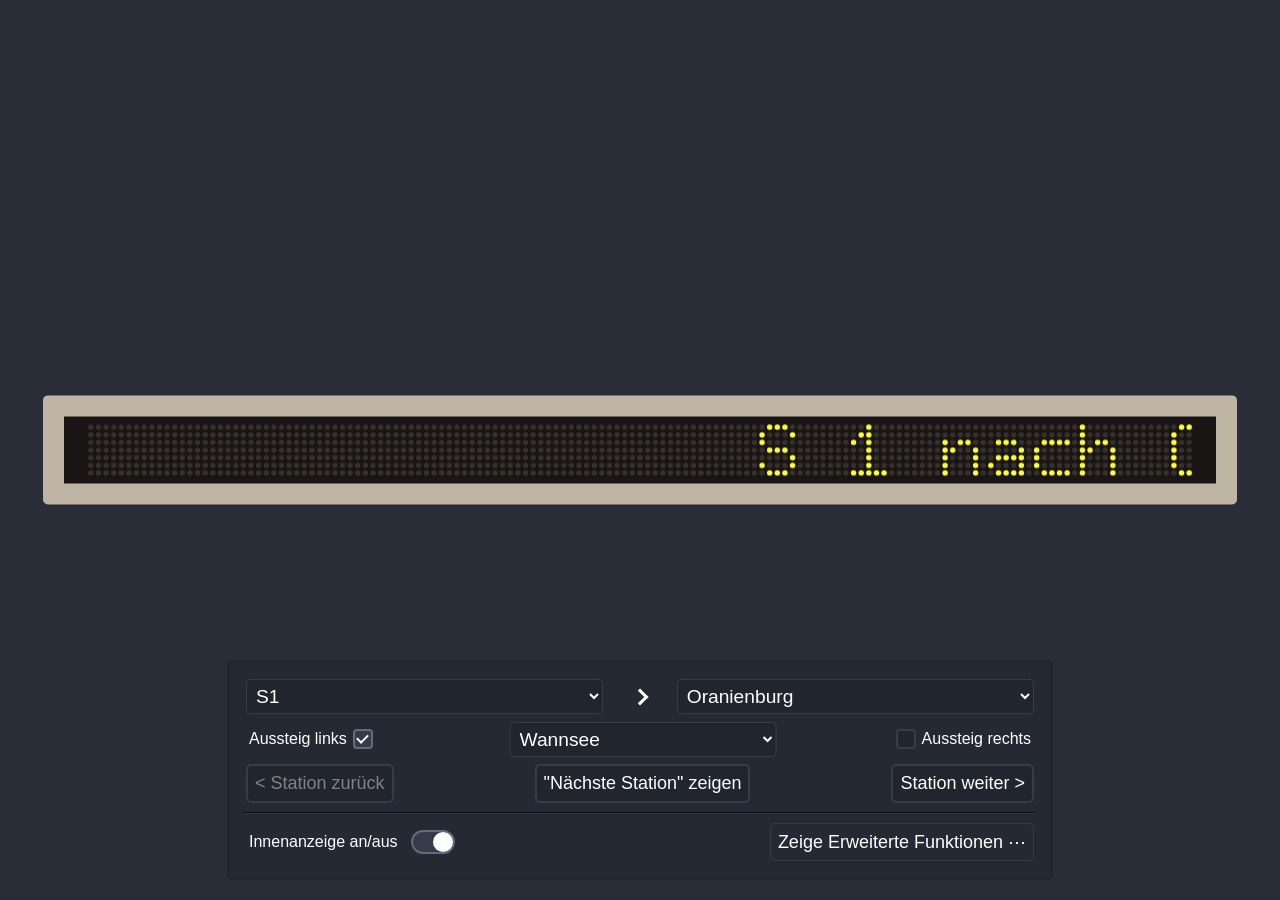
==== index.html @ eaa5893d "added slider" ====
<!DOCTYPE html>
<html>
<head>
    <meta charset="UTF-8">
    <meta name="viewport" content="width=device-width, initial-scale=1.0">
    <title>Innenanzeige Simulator</title>
    <link rel="stylesheet" type="text/css" href="./static/style.css">
    <script type="module" src="./static/main.js"></script>
    <script type="module" src="./static/input.js"></script>
</head>

<body>
    
    <div id="matrix_frame">
        <div id="matrix">
            <canvas id="canvas"></canvas>
        </div>
    </div>

    <div id="control_box">

        <div id="destination_box">
            <select name="line" id="line"></select>
            <div class="arrow"></div>
            <select name="destination" id="destination"></select>
        </div>

        <div id="current_box">
            <div class="checkbox_wrapper">
                <label for="left_checkbox">Aussteig links</label>
                <input type="checkbox" checked name="left_checkbox" id="left_checkbox" class="checkbox">
            </div>
            
            <select name="current_station" id="current_station"></select>

            <div class="checkbox_wrapper">
                <input type="checkbox" name="right_checkbox" id="right_checkbox" class="checkbox">
                <label for="right_checkbox">Aussteig rechts</label>
            </div>
        </div>

        <div id="modes_box">
            <button id="previous_station_button">< Station zurück</button>
            <button id="toggle_state_button">"Nächste Station" zeigen</button>
            <button id="next_station_button">Station weiter ></button>
        </div>

        <hr style="border-color: #373c459f;">

        <div id="bottom_actions">
            <div id="switch_wrapper">
                <label for="on_off_slider" id="on_off_slider_label">Innenanzeige an/aus</label>
                <label class="switch">
                    <input type="checkbox" name="on_off_slider" id="on_off_slider" checked>
                    <span class="slider"></span>
                </label>
            </div>

            <button class="secondary">Zeige Erweiterte Funktionen ⋯</button>
        </div>

    </div>

</body>
</html>
---- static/style.css ----
body {
    background-color: #282d37;
}

/**************************************/

#matrix_frame {
    position: absolute;
    top:50%;
    left:50%;
    transform: translate(-50%, -50%);

    width: min(2600px,90%);

    background-color: #191514;

    border-color: #beb5a4;
    border-style: solid;
    border-width: 1.7vw;
    border-radius: 5px;
}
/* TODO: Center matrix between 0px and control_box when window height to small (transition: 0.3s)*/

#matrix {
    margin-top: 0.6%;
    margin-bottom: 0.6%;
    margin-left: 2%;
    margin-right: 2%;
}

/**************************************/

#control_box {
    position: fixed;
    bottom: 20px;

    width: min(800px,95%);

    left:50%;
    transform: translateX(-50%);

    display: flex;
    flex-direction: column;

    background-color: #252933;
    padding: 10px;
    border-radius: 5px;
    border-color: #20252e;
    border-style: solid;
    border-width: 3px;
}
#control_box *{
    margin: 3px;
}

#destination_box{
    display: flex;
    flex-direction: row;
    align-items: center;
    justify-content: space-between;

}
#destination_box select{
    width: 45%;
}

#current_box{
    display: flex;
    flex-direction: row;
    align-items: center;
    justify-content: space-between;
}

#current_station {
    position: absolute;
    left: 50%;
    transform: translateX(-50%);
}

#modes_box {
    display: flex;
    flex-direction: row;
    justify-content: space-between;
}

#bottom_actions{
    display: flex;
    flex-direction: row;
    justify-content: space-between;
}

/**************************************/

.arrow{
    width: 15px;
    height: 15px;
    
    border-style: solid;
    border-width: 5px;
    border-left: none;
    border-bottom: none;
    
    transform: rotate(45deg) scale(0.6);

    border-color: white;
  }

/**************************************/

select {
    background-color: #20252e;
    color: #ffffff;

    border-color: #373c45;
    border-radius: 4px;
    
    font-size: larger;

    padding: 5px;

    min-width: 0;
    flex-shrink: 1;
}

.checkbox_wrapper{
    display: flex;
    flex-direction: row;
    align-items: center;
}

label {
    color: white;
    font-family: sans-serif;
    user-select: none;
}

button {
    background-color: #20252e;
    color: white;

    border-style: solid;
    border-width: 2px;
    border-color: #373c45;
    border-radius: 5px;

    padding: 7px;

    font-size: large;
    font-family: sans-serif;

    transition: 0.2s;
}
button:hover:enabled{
    background-color: #171b21;
    border-color: #646c7b;
    cursor: pointer;
}
button:active:enabled{
    background-color: #343c4a;
}
button:disabled{
    color: #828282;
    cursor: not-allowed;
}

button.secondary{
    background-color: transparent;
    color: white;
    border-width: 1px;
    border-color: #373c45;
}
button.secondary:hover:enabled{
    background-color: #1a1e25;
    border-color: #646c7b;
    color: white;
}
button.secondary:active:enabled{
    background-color: #343c4a;
}

input[type="checkbox"]{
    appearance: none;
    
    width: 20px;
    height: 20px;

    background-color: #20252e;
    border: 2px solid #373c45;
    border-radius: 4px;
    cursor: pointer;

    transition: 0.1s;
}
input[type="checkbox"]:checked{
    background-color: #343c4a;
    border: 2px solid #646c7b;
}
input[type="checkbox"]:checked::after {
    content: '';
    display: block;

    width: 5px;
    height: 9px;
    border: 2px solid white;
    border-top: none;
    border-left: none;
    
    margin: 1px auto 0;
    transform: rotate(45deg);
}

.switch input{
    opacity: 0;
    width: 0;
    height: 0;
}
.switch{
    position: relative;
    display: inline-block;
    width: 40px;
    height: 20px;
    background-color: #20252e;

    border-style: solid;
    border-width: 2px;
    border-color: #373c45;
    border-radius: 20px;

    transition: 0.3s;
    cursor: pointer;
}
.slider{
    content: "";
    position: absolute;
    left: -3px;
    top: -3px;
    height: 20px;
    width: 20px;
    background: white;
    border-radius: 50%;
    transition: 0.3s;
}
.switch:has(input:checked) {
    background-color: #343c4a;
    border-color: #646c7b;
}
.switch input:checked + .slider {
    transform: translateX(20px);
}
#switch_wrapper{
    display: flex;
    flex-direction: row;
    align-items: center;
}
#on_off_slider_label{
    margin-right: 10px;
}
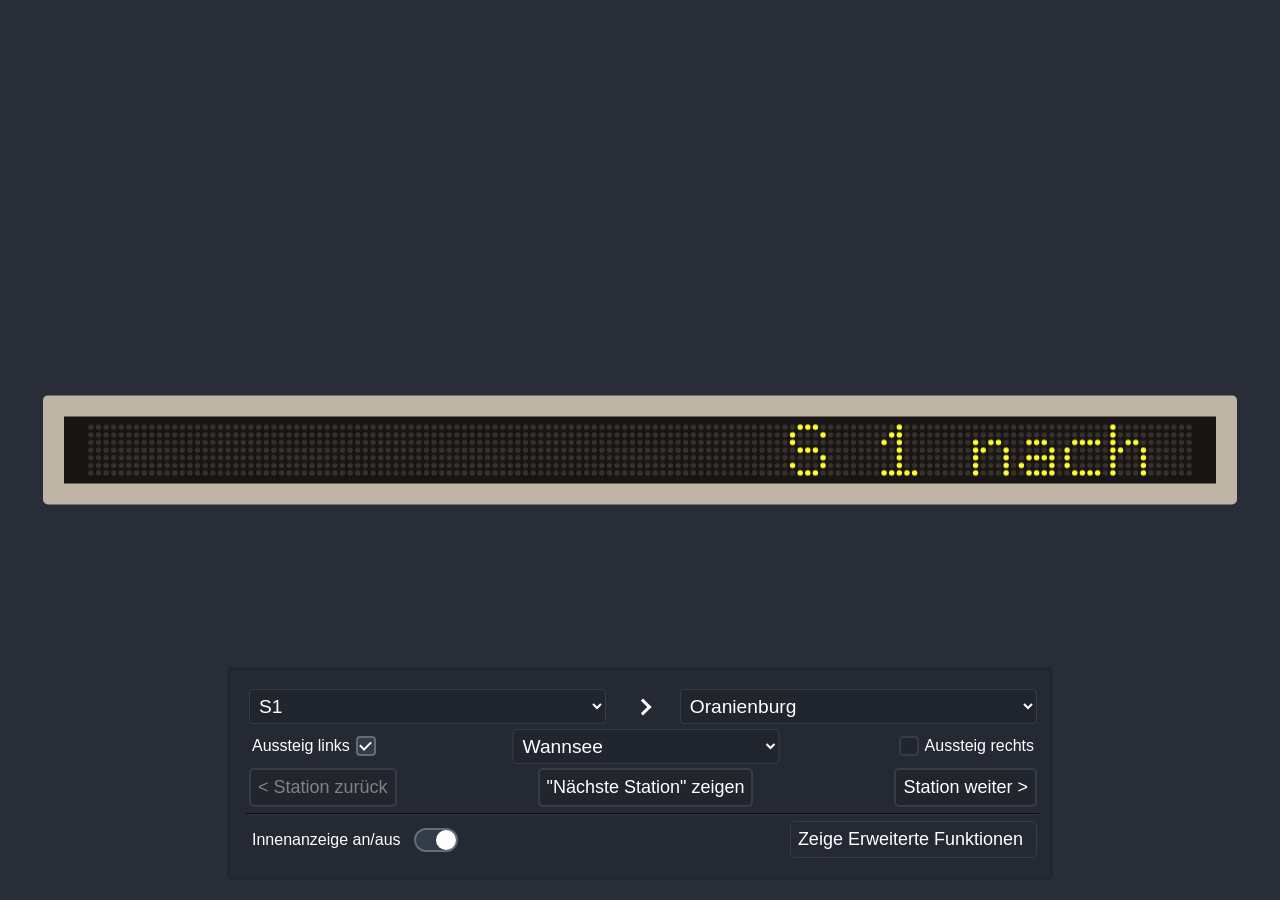
==== commit 6aafacf5: "added advanced settings page" ====
--- a/index.html
+++ b/index.html
@@ -19,44 +19,52 @@
 
     <div id="control_box">
 
-        <div id="destination_box">
-            <select name="line" id="line"></select>
-            <div class="arrow"></div>
-            <select name="destination" id="destination"></select>
-        </div>
+        <div id="main_page">
+            <div id="destination_box">
+                <select name="line" id="line"></select>
+                <div class="arrow"></div>
+                <select name="destination" id="destination"></select>
+            </div>
 
-        <div id="current_box">
-            <div class="checkbox_wrapper">
-                <label for="left_checkbox">Aussteig links</label>
-                <input type="checkbox" checked name="left_checkbox" id="left_checkbox" class="checkbox">
+            <div id="current_box">
+                <div class="checkbox_wrapper">
+                    <label for="left_checkbox">Aussteig links</label>
+                    <input type="checkbox" checked name="left_checkbox" id="left_checkbox" class="checkbox">
+                </div>
+                
+                <select name="current_station" id="current_station"></select>
+
+                <div class="checkbox_wrapper">
+                    <input type="checkbox" name="right_checkbox" id="right_checkbox" class="checkbox">
+                    <label for="right_checkbox">Aussteig rechts</label>
+                </div>
             </div>
-            
-            <select name="current_station" id="current_station"></select>
 
-            <div class="checkbox_wrapper">
-                <input type="checkbox" name="right_checkbox" id="right_checkbox" class="checkbox">
-                <label for="right_checkbox">Aussteig rechts</label>
+            <div id="modes_box">
+                <button id="previous_station_button">< Station zurück</button>
+                <button id="toggle_state_button">"Nächste Station" zeigen</button>
+                <button id="next_station_button">Station weiter ></button>
+            </div>
+
+            <hr style="border-color: #373c459f;">
+
+            <div id="bottom_actions">
+                <div id="switch_wrapper">
+                    <label for="on_off_slider" id="on_off_slider_label">Innenanzeige an/aus</label>
+                    <label class="switch">
+                        <input type="checkbox" name="on_off_slider" id="on_off_slider" checked>
+                        <span class="slider"></span>
+                    </label>
+                </div>
+
+                <button class="secondary" onclick="document.getElementById('control_box').classList.toggle('open')">
+                    Zeige Erweiterte Funktionen<span class="advanced_arrow"></span>
+                </button>
             </div>
         </div>
 
-        <div id="modes_box">
-            <button id="previous_station_button">< Station zurück</button>
-            <button id="toggle_state_button">"Nächste Station" zeigen</button>
-            <button id="next_station_button">Station weiter ></button>
-        </div>
-
-        <hr style="border-color: #373c459f;">
-
-        <div id="bottom_actions">
-            <div id="switch_wrapper">
-                <label for="on_off_slider" id="on_off_slider_label">Innenanzeige an/aus</label>
-                <label class="switch">
-                    <input type="checkbox" name="on_off_slider" id="on_off_slider" checked>
-                    <span class="slider"></span>
-                </label>
-            </div>
-
-            <button class="secondary">Zeige Erweiterte Funktionen ⋯</button>
+        <div id="advanced_page">
+            <button>advanced page</button>
         </div>
 
     </div>
--- a/static/style.css
+++ b/static/style.css
@@ -40,18 +40,68 @@
     transform: translateX(-50%);
 
     display: flex;
-    flex-direction: column;
-
+    overflow: hidden;
+    
     background-color: #252933;
     padding: 10px;
+    border: solid 3px #20252e;
     border-radius: 5px;
-    border-color: #20252e;
-    border-style: solid;
-    border-width: 3px;
+
+    transition: width 400ms cubic-bezier(0.075, 0.82, 0.165, 1);
 }
 #control_box *{
     margin: 3px;
 }
+#control_box.open{
+    width: min(1200px,95%);
+}
+
+#main_page{
+    width: min(800px, 95vw);
+    position: relative;
+
+    flex-shrink: 0;
+    flex-direction: column;
+}
+#advanced_page{
+    width: min(385px,95%);
+
+    flex-shrink: 0;
+    opacity: 0;
+    transition: opacity 400ms;
+}
+
+#control_box.open #advanced_page{
+    opacity: 1;
+}
+
+@media (max-width: 1200px){
+    #control_box{
+        flex-direction: column;
+        height: 180px;
+        transition: height 400ms cubic-bezier(0.075, 0.82, 0.165, 1);
+    }
+    #control_box.open{
+        width: min(800px,95%);
+        height: 400px;
+    }
+    #main_page, #advanced_page{
+        width: 100%;
+    }
+    
+    #control_box.open #main_page{
+        border-bottom: solid 1px #5a6272;
+        padding-bottom: 5px;
+    }
+}
+@media (min-width: 1200px){
+    #control_box.open #main_page{
+        border-right: solid 1px #5a6272;
+        padding-right: 5px;
+    }
+}
+
+/**************************************/
 
 #destination_box{
     display: flex;
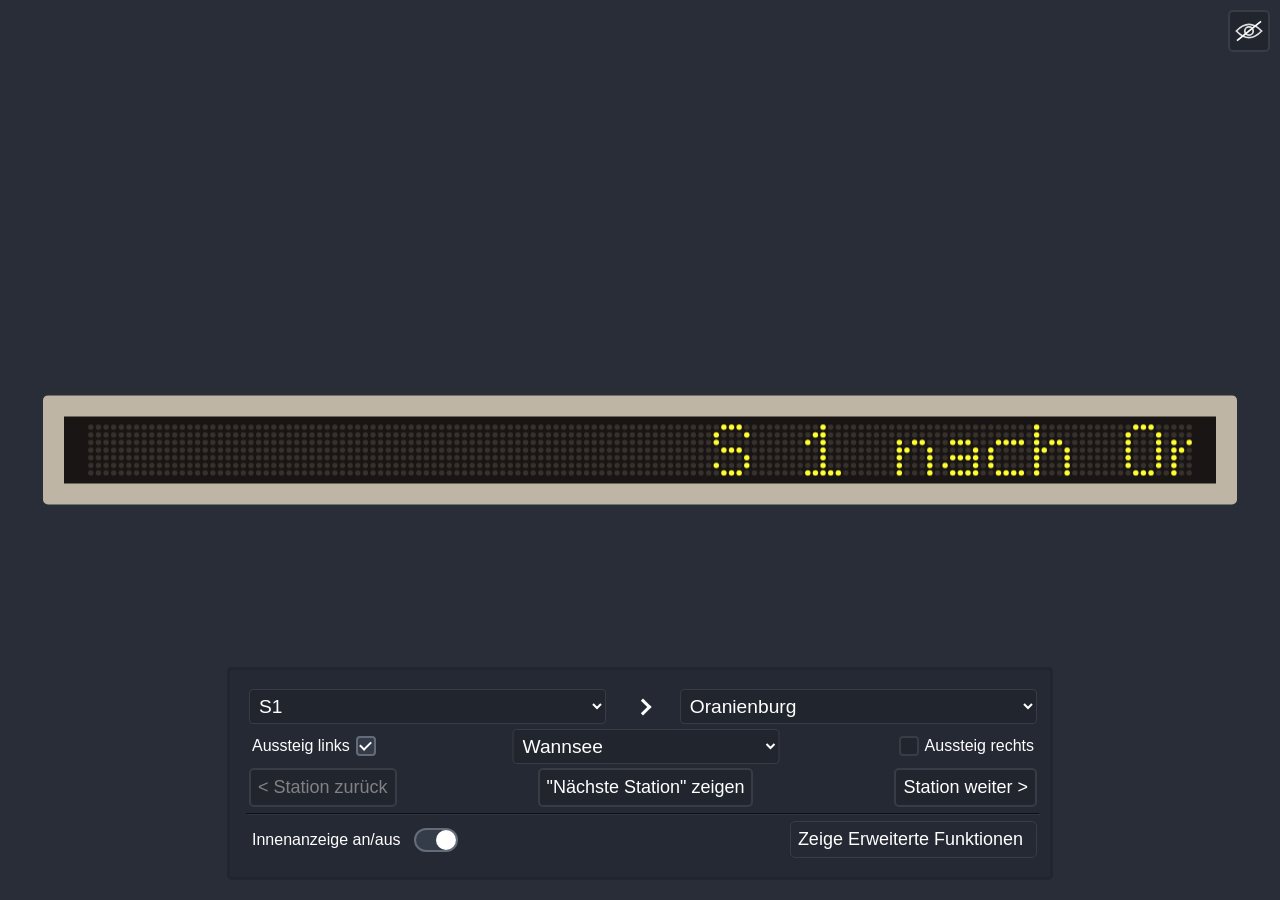
==== commit 5c7f0a39: "added hide ui button" ====
--- a/index.html
+++ b/index.html
@@ -69,5 +69,16 @@
 
     </div>
 
+    <div id="hide_ui_button" class="line" onclick="
+        document.getElementById('hide_ui_button').classList.toggle('line');
+        document.getElementById('control_box').classList.toggle('hidden');">
+        <svg viewBox="0 0 50 40" width="30" height="30">
+            <path d="M4,20 Q25,-2 46,20 Q25,42 4,20 Z"
+                  fill="none" stroke="#ddd" stroke-width="3"/>
+            <circle cx="25" cy="20" r="7" fill="none" stroke="#ddd" stroke-width="3"/>
+            <line x1='10%' y1='90%' x2='90%' y2='10%' stroke='#fff' stroke-width='3' id="cross_line"/>
+        </svg>
+    </div>
+
 </body>
 </html>
--- a/static/style.css
+++ b/static/style.css
@@ -41,6 +41,8 @@
 
     display: flex;
     overflow: hidden;
+
+    opacity: 1;
     
     background-color: #252933;
     padding: 10px;
@@ -54,6 +56,10 @@
 }
 #control_box.open{
     width: min(1200px,95%);
+}
+#control_box.hidden{
+    opacity: 0;
+    transition: opacity 180ms;
 }
 
 #main_page{
@@ -153,7 +159,7 @@
     transform: rotate(45deg) scale(0.6);
 
     border-color: white;
-  }
+}
 
 /**************************************/
 
@@ -304,4 +310,42 @@
 }
 #on_off_slider_label{
     margin-right: 10px;
+}
+
+/**************************************/
+
+#hide_ui_button{
+    position: fixed;
+    bottom: 20px;
+    right: 20px;
+
+    width: 30px;
+    height: 30px;
+
+    background-color: #20252e;
+    border: solid 2px #373c45; 
+    border-radius: 5px;
+
+    padding: 4px;
+}
+#hide_ui_button:hover{
+    background-color: #171b21;
+    border-color: #646c7b;
+    cursor: pointer;
+}
+#hide_ui_button:active{
+    background-color: #343c4a;
+}
+#cross_line{
+    opacity: 0;
+    transition: opacity 150ms;
+}
+#hide_ui_button.line #cross_line{
+    opacity: 1;
+}
+@media (max-width: 1400px){
+    #hide_ui_button{
+        top: 10px;
+        right: 10px;
+    }
 }
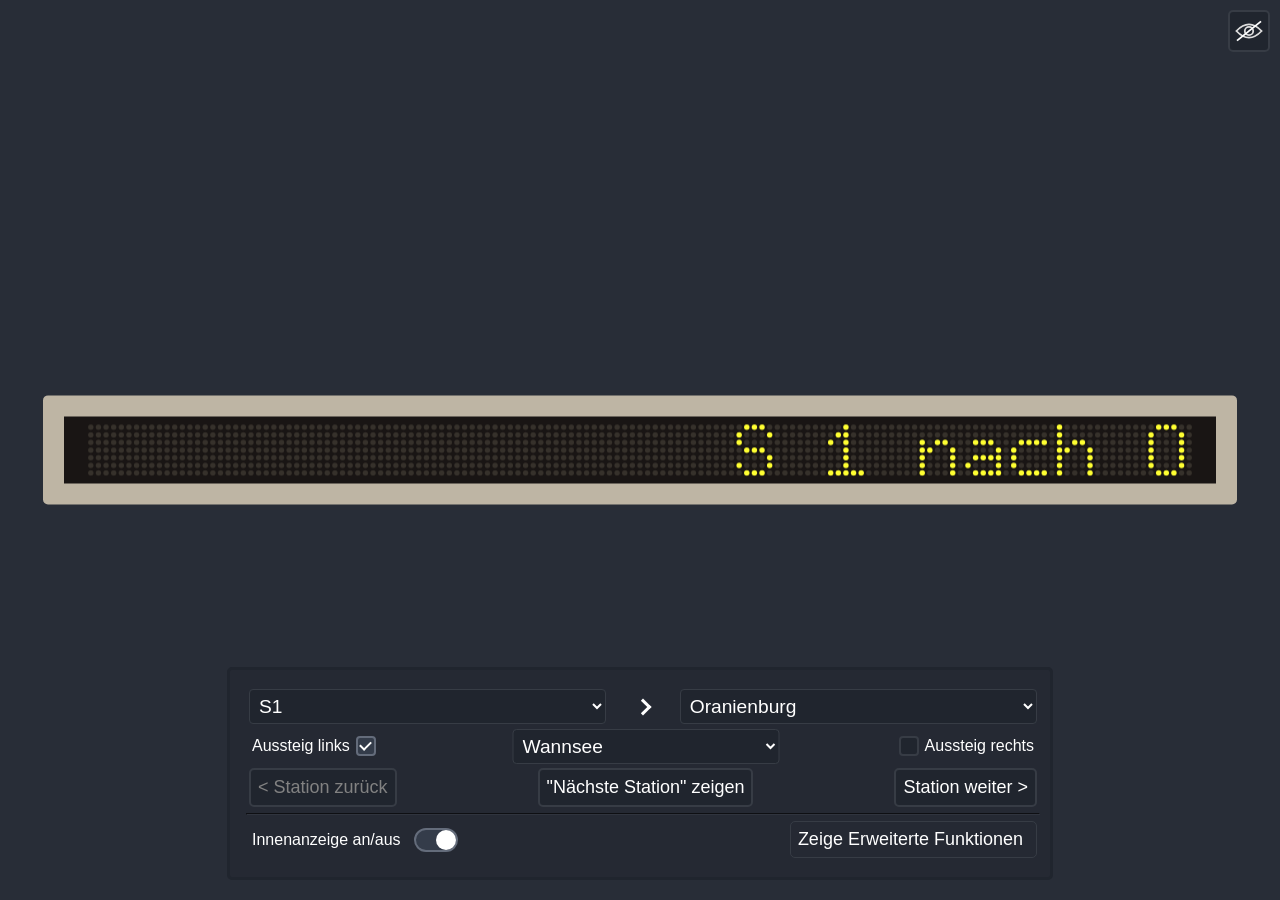
==== commit 734f1e7e: "added selftest" ====
--- a/index.html
+++ b/index.html
@@ -64,7 +64,7 @@
         </div>
 
         <div id="advanced_page">
-            <button>advanced page</button>
+            <button id="start_selftest_button">Start SELFTEST</button>
         </div>
 
     </div>
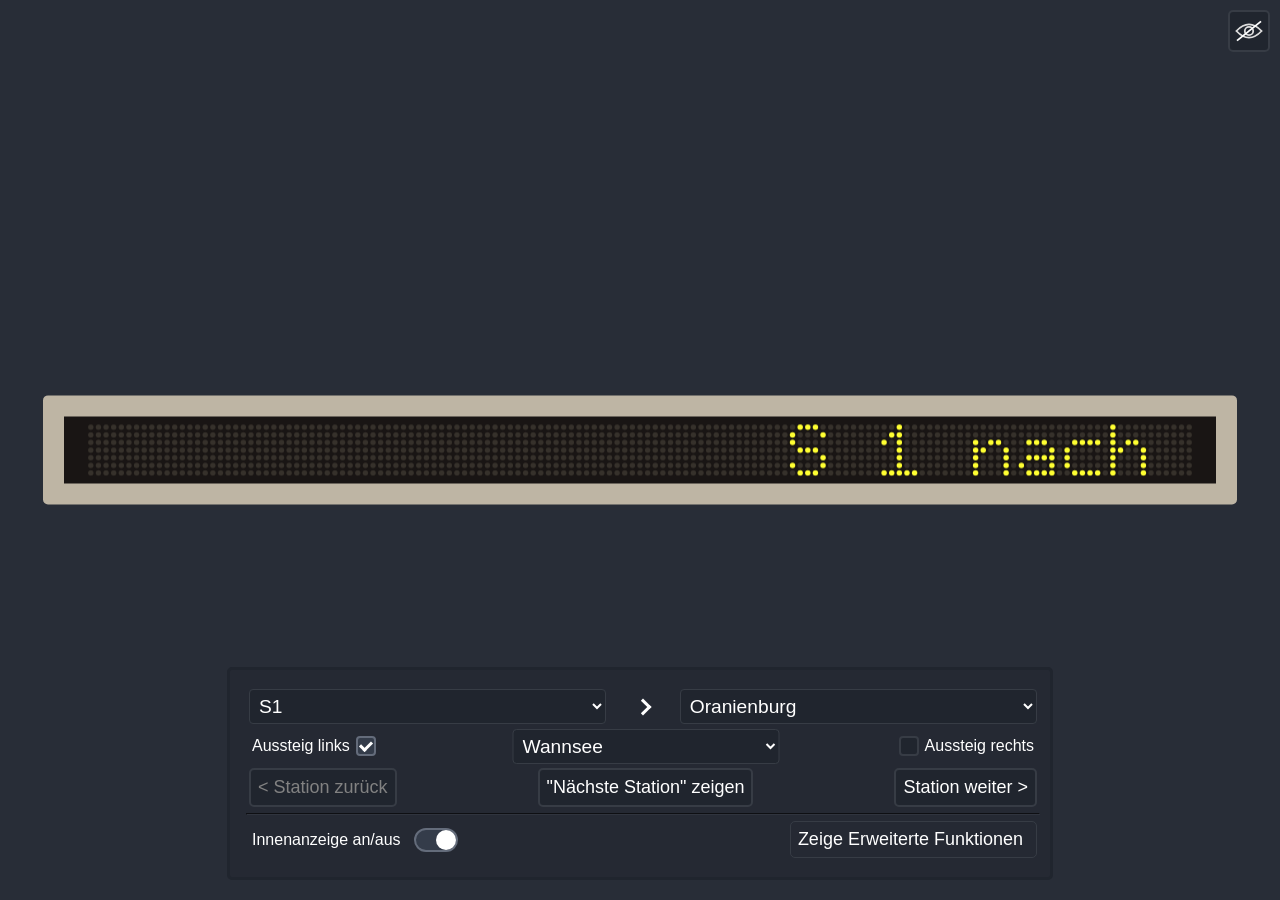
==== commit 7cf408c0: "added custom text" ====
--- a/index.html
+++ b/index.html
@@ -65,6 +65,21 @@
 
         <div id="advanced_page">
             <button id="start_selftest_button">Start SELFTEST</button>
+
+            <hr style="border-color: #373c459f;">
+
+            <input id="custom_text_input" type="text" placeholder="custom text eingeben...">
+            <div id="custom_text_div">
+                <input type="radio" name="custom_mode_select" id="custom_text_scroll" checked>
+                <label for="custom_text_scroll">scroll</label>
+
+                <input type="radio" name="custom_mode_select" id="custom_text_static">
+                <label for="custom_text_static">static</label>
+
+                <button id="custom_text_button">Anzeigen</button>
+            </div>
+            
+            <hr style="border-color: #373c459f;">
         </div>
 
     </div>
--- a/static/style.css
+++ b/static/style.css
@@ -178,17 +178,32 @@
     flex-shrink: 1;
 }
 
+/**************************************/
+
 .checkbox_wrapper{
     display: flex;
     flex-direction: row;
     align-items: center;
 }
+
+#custom_text_div{
+    display: flex;
+    align-items: center;
+}
+
+#custom_text_button{
+    margin-left: auto;
+}
+
+/**************************************/
 
 label {
     color: white;
     font-family: sans-serif;
     user-select: none;
 }
+
+/**************************************/
 
 button {
     background-color: #20252e;
@@ -234,6 +249,8 @@
     background-color: #343c4a;
 }
 
+/**************************************/
+
 input[type="checkbox"]{
     appearance: none;
     
@@ -257,7 +274,7 @@
 
     width: 5px;
     height: 9px;
-    border: 2px solid white;
+    border: 3px solid white;
     border-top: none;
     border-left: none;
     
@@ -265,6 +282,58 @@
     transform: rotate(45deg);
 }
 
+/**************************************/
+
+input[type="text"]{
+    background-color: #20252e;
+    color: #ffffff;
+   
+    border: 2px solid #373c45;
+    border-radius: 4px;
+    font-size: larger;
+
+    padding: 5px;
+
+    width: 95%;
+}
+
+/**************************************/
+
+input[type="radio"]{
+    appearance: none;
+    position: relative;
+    
+    width: 20px;
+    height: 20px;
+
+    background-color: #20252e;
+    border: 2px solid #373c45;
+    border-radius: 90px;
+    cursor: pointer;
+
+    transition: 0.1s;
+}
+input[type="radio"]:checked{
+    border: 2px solid #646c7b;
+}
+input[type="radio"]:checked::after {
+    content: '';
+    display: block;
+
+    position: absolute;
+    top: 50%;
+    left: 50%;
+    transform: translate(-50%, -50%);
+
+    width: 10px;
+    height: 10px;
+
+    background-color: #646c7b;
+    border: 1px solid #646c7b;
+    border-radius: 90px;
+}
+
+/**************************************/
 .switch input{
     opacity: 0;
     width: 0;
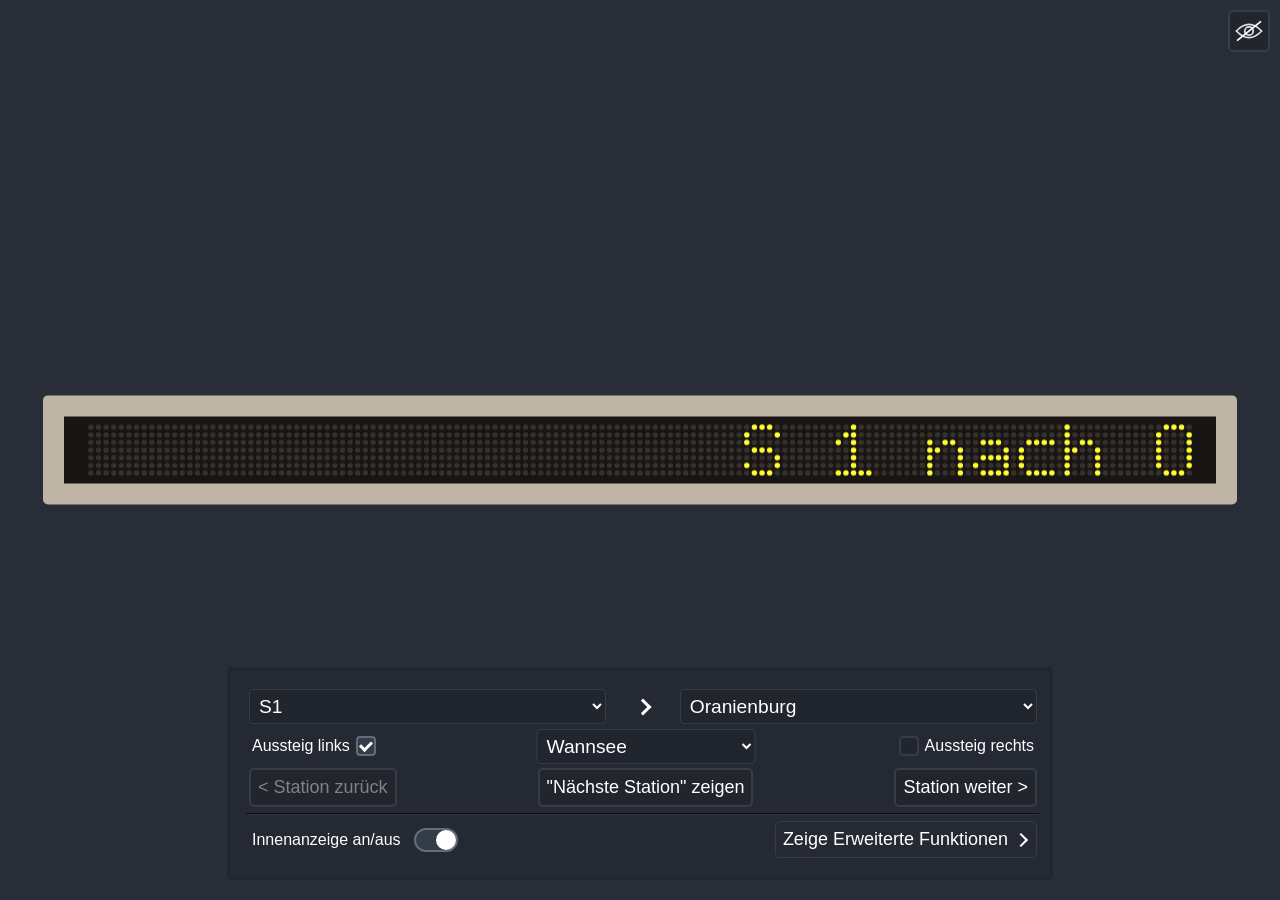
==== commit a730e854: "added arrow, changed small things" ====
--- a/index.html
+++ b/index.html
@@ -58,7 +58,7 @@
                 </div>
 
                 <button class="secondary" onclick="document.getElementById('control_box').classList.toggle('open')">
-                    Zeige Erweiterte Funktionen<span class="advanced_arrow"></span>
+                    Zeige Erweiterte Funktionen <span class="advanced_arrow"></span>
                 </button>
             </div>
         </div>
@@ -79,7 +79,7 @@
                 <button id="custom_text_button">Anzeigen</button>
             </div>
             
-            <hr style="border-color: #373c459f;">
+            <!-- <hr style="border-color: #373c459f;"> -->
         </div>
 
     </div>
--- a/static/style.css
+++ b/static/style.css
@@ -76,6 +76,9 @@
     opacity: 0;
     transition: opacity 400ms;
 }
+#advanced_page hr {
+    margin: 8px 0;
+}
 
 #control_box.open #advanced_page{
     opacity: 1;
@@ -96,15 +99,19 @@
     }
     
     #control_box.open #main_page{
-        border-bottom: solid 1px #5a6272;
+        border-bottom: solid 2px #5a6272;
         padding-bottom: 5px;
     }
+    .advanced_arrow{transform: rotate(315deg);}
+    #control_box.open .advanced_arrow{transform: rotate(135deg);}
 }
 @media (min-width: 1200px){
     #control_box.open #main_page{
-        border-right: solid 1px #5a6272;
+        border-right: solid 2px #5a6272;
         padding-right: 5px;
     }
+    .advanced_arrow{transform: rotate(225deg);}
+    #control_box.open .advanced_arrow{transform: rotate(45deg);}
 }
 
 /**************************************/
@@ -161,6 +168,17 @@
     border-color: white;
 }
 
+.advanced_arrow{
+    display: inline-block;
+    vertical-align: middle;
+    width: 8px;
+    height: 8px;
+    border-style: solid;
+    border-width: 2px;
+    border-top: #fff;
+    border-right: #fff;
+    transition: 0.2s;
+}
 /**************************************/
 
 select {
@@ -189,6 +207,8 @@
 #custom_text_div{
     display: flex;
     align-items: center;
+    box-sizing: border-box;
+    width: 100%;
 }
 
 #custom_text_button{
@@ -294,7 +314,12 @@
 
     padding: 5px;
 
-    width: 95%;
+    box-sizing: border-box;
+    width: 100%;
+}
+
+#custom_text_input {
+    margin: 0;
 }
 
 /**************************************/
@@ -328,7 +353,7 @@
     width: 10px;
     height: 10px;
 
-    background-color: #646c7b;
+    background-color: #ffffff;
     border: 1px solid #646c7b;
     border-radius: 90px;
 }
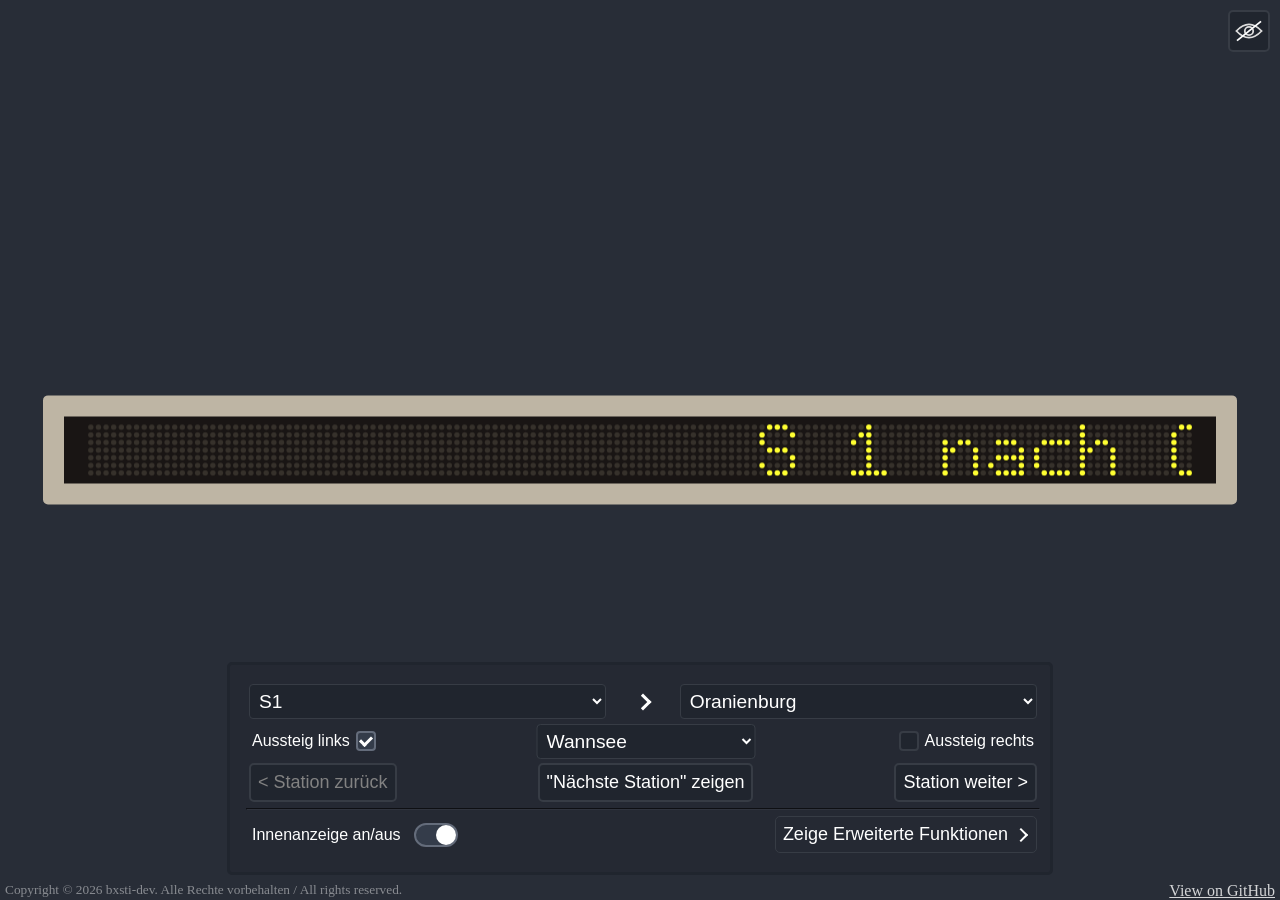
==== commit 487da615: "Added footer" ====
--- a/index.html
+++ b/index.html
@@ -95,5 +95,12 @@
         </svg>
     </div>
 
+    <footer>
+        <div>
+            <small>Copyright © 2026 bxsti-dev. Alle Rechte vorbehalten / All rights reserved.</small>
+            <a href="https://github.com/bxsti-dev/Br481-Innenanzeige-Simulator">View on GitHub</a>
+        </div>
+    </footer>
+
 </body>
 </html>
--- a/static/style.css
+++ b/static/style.css
@@ -32,7 +32,7 @@
 
 #control_box {
     position: fixed;
-    bottom: 20px;
+    bottom: 25px;
 
     width: min(800px,95%);
 
@@ -410,7 +410,7 @@
 
 #hide_ui_button{
     position: fixed;
-    bottom: 20px;
+    bottom: 25px;
     right: 20px;
 
     width: 30px;
@@ -442,4 +442,26 @@
         top: 10px;
         right: 10px;
     }
+}
+
+/**************************************/
+
+footer {
+    position: fixed;
+    bottom: 0;
+    left: 0;
+    width: 100%;
+}
+footer div{
+    display: flex;
+    justify-content: space-between;
+    margin: 0 5px 0 5px;
+}
+footer small{
+    color: white;
+    opacity: 45%;
+}
+footer a{
+    color: white;
+    opacity: 80%;
 }
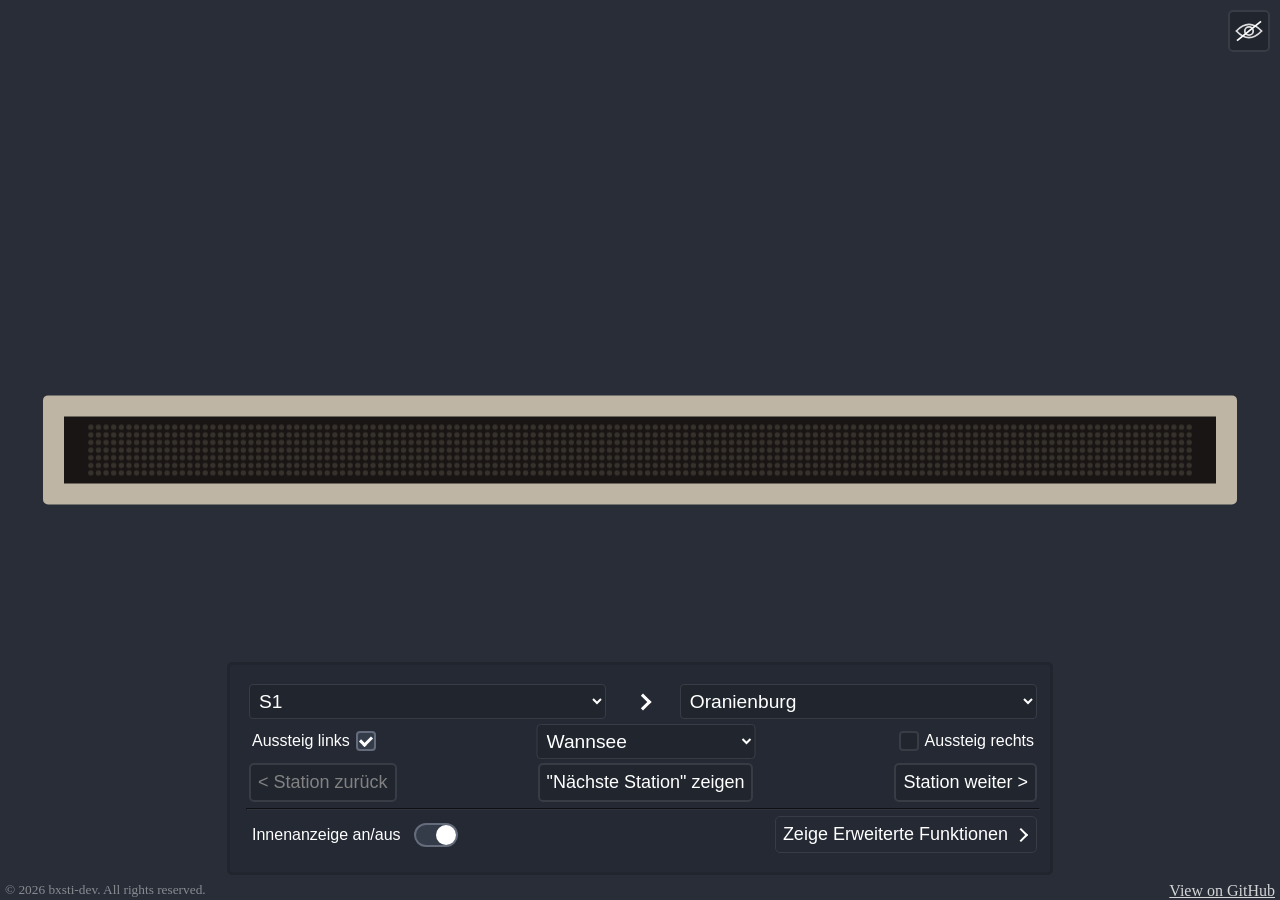
==== commit a0b55c42: "shorter copyright text" ====
--- a/index.html
+++ b/index.html
@@ -97,7 +97,7 @@
 
     <footer>
         <div>
-            <small>Copyright © 2026 bxsti-dev. Alle Rechte vorbehalten / All rights reserved.</small>
+            <small>© 2026 bxsti-dev. All rights reserved.</small>
             <a href="https://github.com/bxsti-dev/Br481-Innenanzeige-Simulator">View on GitHub</a>
         </div>
     </footer>
--- a/static/style.css
+++ b/static/style.css
@@ -26,6 +26,10 @@
     margin-bottom: 0.6%;
     margin-left: 2%;
     margin-right: 2%;
+}
+
+canvas {
+    display: block;
 }
 
 /**************************************/
@@ -464,4 +468,22 @@
 footer a{
     color: white;
     opacity: 80%;
+}
+
+/**************************************/
+
+@media (max-width: 960px) {
+    html {
+        font-size: 12px;
+    }
+    button, select{
+        padding: 0.4em 0.6em;
+        font-size: 1rem;
+        min-width: 0;
+    }
+    #control_box{
+        zoom: 0.8;
+        margin: 0 auto;
+        padding: 0;
+    }
 }
